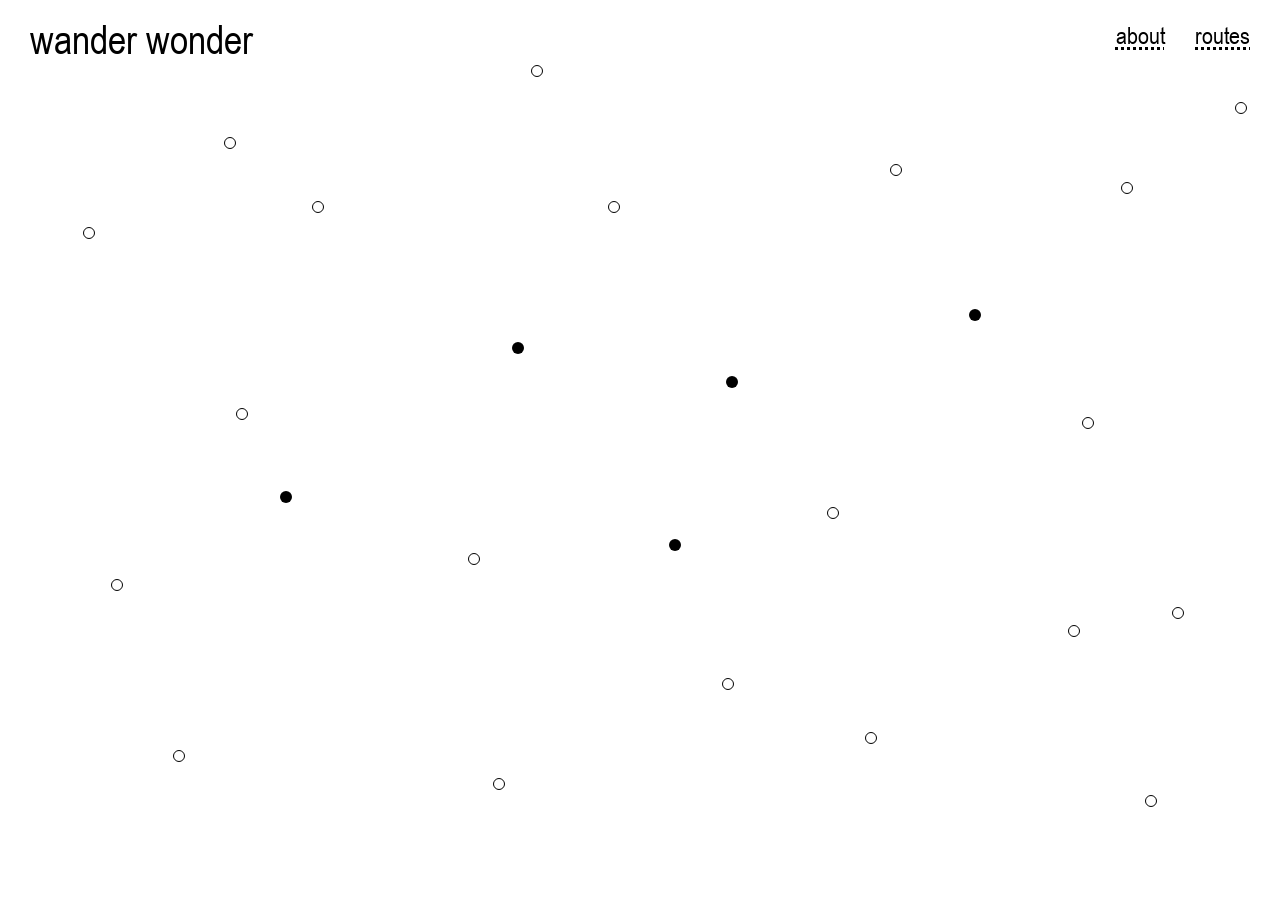
==== index.html @ cc6c12e2 "Rename to index.html" ====
<!DOCTYPE html>
<html lang="en">
<head>
  <meta charset="UTF-8">
  <link rel="preload" href="assets/Arial Narrow.ttf" as="font" type="font/ttf" crossorigin>
  <meta name="viewport" content="width=device-width, initial-scale=1.0">
  <title>wander wonder</title>
  <link rel="stylesheet" href="css/style.css">
</head>
<body class="page-home">
  <canvas id="draw-canvas" aria-hidden="true"></canvas>

  <div class="page page--home">
    <aside class="col-left">
      <div class="col-header col-left-header">
        <a href="home.html" class="logo">wander wonder</a>
      </div>
    </aside>

    <div class="col-center-panel page-home__spacer" aria-hidden="true"></div>

    <aside class="col-right">
      <nav class="col-header top-nav">
        <a href="about.html" class="link-dotted">about</a>
        <a href="routes.html" class="link-dotted">routes</a>
      </nav>
    </aside>
  </div>

  <div class="page-content" id="page-content">
    <main class="canvas" aria-hidden="true">
      <!-- solid dots (left → right) -->
      <span class="dot dot--solid dot--trigger" data-caption="0" data-href="Rietveld/overview_Rietveld.html" style="left: 22.4%; top: 55.2%;">
        <img
          class="dot-preview"
          src="assets/Rietveld/rietveld_07.jpg"
          alt=""
        >
      </span>
      <span class="dot dot--solid dot--trigger" data-caption="1" data-href="EKA/Overview_EKA.html" style="left: 40.5%; top: 38.7%;">
        <img
          class="dot-preview"
          src="assets/EKA/EKA_ARCHIL0007.jpg"
          alt=""
        >
      </span>
      <span class="dot dot--solid dot--trigger" data-caption="2" data-href="Basel/overview_Basel.html" style="left: 52.6%; top: 60.7%;">
        <img
          class="dot-preview"
          src="assets/Basel/Basel_09.jpg"
          alt=""
          style="max-width: 230px;"
        >
      </span>
      <span class="dot dot--solid dot--trigger" data-caption="3" data-href="UMPRUM/overview_UMPRUM.html" style="left: 57.1%; top: 42.6%;">
        <img
          class="dot-preview"
          src="assets/UMPRUM x HEAD GENEVA/From students/IMG_2213.jpeg"
          alt=""
        >
      </span>
      <span class="dot dot--solid dot--trigger" data-caption="4" data-href="DAI/overview_DAI.html" style="left: 76.1%; top: 35.1%;">
        <img
          class="dot-preview"
          src="assets/DAI/zhuang/DAI_02.jpeg"
          alt=""
        >
      </span>

      <div class="dot-captions" aria-hidden="true">
        <p class="dot-caption" hidden>
          Amsterdam to Cà de Monti<br>
          Gerrit Rietveld Academie
        </p>
        <p class="dot-caption" hidden>
          Tallinn to Berlin/Lisbon<br>
          Estonian Academy of Arts
        </p>
        <p class="dot-caption" hidden>
          Basel to Museums<br>
          FHNW Academy of Arts and Design
        </p>
        <p class="dot-caption" hidden>
          Prague / Genéve to Mount Sněžka / River Saône<br>
          UMPRUM Prague, HEAD Geneva
        </p>
        <p class="dot-caption" hidden>
          Nowhere to Somewhere<br>
          Dutch Art Institute
        </p>
      </div>

      <!-- hollow dots -->
      <span class="dot dot--hollow" style="left: 42%; top: 8%;"></span>
      <span class="dot dot--hollow" style="left: 97%; top: 12%;"></span>
      <span class="dot dot--hollow" style="left: 7%; top: 26%;"></span>
      <span class="dot dot--hollow" style="left: 18%; top: 16%;"></span>
      <span class="dot dot--hollow" style="left: 25%; top: 23%;"></span>
      <span class="dot dot--hollow" style="left: 19%; top: 46%;"></span>
      <span class="dot dot--hollow" style="left: 9%; top: 65%;"></span>
      <span class="dot dot--hollow" style="left: 14%; top: 84%;"></span>
      <span class="dot dot--hollow" style="left: 48%; top: 23%;"></span>
      <span class="dot dot--hollow" style="left: 37%; top: 62%;"></span>
      <span class="dot dot--hollow" style="left: 39%; top: 87%;"></span>
      <span class="dot dot--hollow" style="left: 70%; top: 19%;"></span>
      <span class="dot dot--hollow" style="left: 65%; top: 57%;"></span>
      <span class="dot dot--hollow" style="left: 57%; top: 76%;"></span>
      <span class="dot dot--hollow" style="left: 68%; top: 82%;"></span>
      <span class="dot dot--hollow" style="left: 88%; top: 21%;"></span>
      <span class="dot dot--hollow" style="left: 85%; top: 47%;"></span>
      <span class="dot dot--hollow" style="left: 84%; top: 70%;"></span>
      <span class="dot dot--hollow" style="left: 92%; top: 68%;"></span>
      <span class="dot dot--hollow" style="left: 90%; top: 89%;"></span>
    </main>
  </div>

  <script src="js/cursor-draw.js"></script>
  <script src="js/navigation.js"></script>
  <script src="js/dots.js"></script>
  <script src="js/routes.js"></script>
</body>
</html>
---- css/style.css ----
@font-face {
  font-family: "Arial Narrow";
  src: url("../assets/Arial Narrow.ttf") format("truetype");
  font-weight: 400;
  font-style: normal;
  font-display: swap;
}

*,
*::before,
*::after {
  box-sizing: border-box;
}

:root {
  /* 1920 = 45 + 315 + 89 + 40 + 658 + 40 + 658 + 45 */
  --layout-margin: 45;
  --layout-margin-top: 30;
  --layout-col-1: 315;
  --layout-col-1-spacer: 89;
  --layout-col-2: 660;
  --layout-col-3: 660;
  --layout-gutter: 40;
  --layout-total: 1920;
  --layout-grid: 315fr 89fr 658fr 658fr;
  --space-top: calc(var(--layout-margin-top) / var(--layout-total) * 100vw);
  --space-header-body: calc(var(--layout-gutter) / var(--layout-total) * 100vw);
  --space-bottom: calc(var(--layout-margin) / var(--layout-total) * 100vw);
  --font: "Arial Narrow", Arial, sans-serif;
  --text: #000;
  --bg: #fff;

  /* Type scale */
  --type-logo: 30pt;
  --type-sub-title: 22pt;
  --type-nav: 18pt;
  --type-body: 12.25pt;
  --type-footnote: 10pt;
  --type-interview-info: 11pt;
  --type-meta: 12pt;
  --type-arrow: 23pt;
  --meta-block-height: 120px;
  --col-header-zone: calc(
    var(--space-top) + var(--meta-block-height) + var(--space-header-body)
  );
  --arrow-zone: 2.5rem;
  --meta-tab-gap: 1rem;
  --line-body: 1.3;
  --line-meta: 1.3;
  --line-interview-info: 1.15;
  --scroll-fade-size: 3.5rem;
}

html,
body {
  height: 100%;
  margin: 0;
}

body {
  font-family: var(--font);
  font-size: var(--type-body);
  font-weight: 400;
  font-style: normal;
  line-height: var(--line-body);
  letter-spacing: var(--tracking-tight);
  color: var(--text);
  background: var(--bg);
  -webkit-font-smoothing: antialiased;
}

* {
  scrollbar-width: none;
  -ms-overflow-style: none;
}

*::-webkit-scrollbar {
  display: none;
  width: 0;
  height: 0;
}

#draw-canvas {
  position: fixed;
  top: 0;
  left: 0;
  width: 100%;
  height: 100%;
  z-index: 10;
  pointer-events: none;
  mix-blend-mode: multiply;
  view-transition-name: ww-canvas;
}

strong,
b,
h1,
h2,
h3 {
  font-weight: 400;
}

a {
  color: inherit;
}

.link-dotted {
  text-decoration: underline dotted;
  text-underline-offset: 2.5px;
  text-decoration-thickness: 2.5px;
}

a.link-dotted:hover,
.route__link:hover .link-dotted {
  text-decoration-style: solid;
}

.page {
  display: grid;
  position: relative;
  z-index: 2;
  grid-template-columns: var(--layout-grid);
  column-gap: calc(var(--layout-gutter) / var(--layout-total) * 100%);
  padding-inline: calc(var(--layout-margin) / var(--layout-total) * 100%);
  grid-template-rows: 1fr;
  min-height: 100vh;
  height: 100vh;
  overflow: hidden;
  isolation: isolate;
}

/* —— Shared column header (fixed; same height in all columns) —— */
.col-header {
  flex-shrink: 0;
  box-sizing: border-box;
  height: var(--col-header-zone);
  min-height: var(--col-header-zone);
  padding-top: var(--space-top);
  padding-bottom: var(--space-header-body);
  background: var(--bg);
}

/* —— Left column (fixed nav) —— */
.col-left {
  grid-column: 1;
  display: flex;
  flex-direction: column;
  min-width: 0;
  min-height: 0;
  overflow: hidden;
}

.col-left-header {
  display: flex;
  flex-direction: column;
  justify-content: flex-start;
  flex-shrink: 0;
}

.col-left-body {
  flex: 1;
  min-height: 0;
  display: flex;
  flex-direction: column;
  overflow-y: auto;
  padding-bottom: calc(var(--space-bottom) + var(--arrow-zone));
}

.logo {
  font-size: var(--type-logo);
  font-weight: 400;
  letter-spacing: var(--tracking-tight);
  line-height: 1;
  text-decoration: none;
  margin: 0;
  white-space: nowrap;
}

.sub-title {
  font-size: var(--type-sub-title);
  font-weight: 400;
  line-height: 1;
  letter-spacing: var(--tracking-tight);
}

.route-title {
  margin: 0 0 0.6rem;
}

.route-intro {
  font-size: var(--type-meta);
  line-height: var(--line-meta);
  margin: 0 0 0.4rem;
  display: inline-block;
  max-width: 100%;
  align-self: flex-start;
  vertical-align: top;
}

.route-intro::after {
  content: "";
  display: block;
  width: 100%;
  margin-top: 0.3rem;
  height: calc(2.5px + 2.5px);
  pointer-events: none;
  user-select: none;
  background-image: radial-gradient(circle, var(--text) 1.25px, transparent 1.26px);
  background-size: 5px 2.5px;
  background-repeat: repeat-x;
  background-position: 0 2.5px;
}

.route-meta {
  font-size: var(--type-meta);
  line-height: var(--line-meta);
  margin-bottom: 1rem;
}

.route-meta p {
  margin: 0;
}

.conversations-heading {
  margin: 2rem 0 0.6rem;
}

.conversations-list {
  list-style: none;
  margin: 0;
  padding: 0;
}

.conversations-item {
  position: relative;
  padding-left: 2.7rem;
  margin-bottom: 0.6rem;
}

.conversations-marker {
  position: absolute;
  left: 0;
  top: 0.7em;
  width: 12px;
  height: 12px;
  border-radius: 50%;
  border: 1px solid var(--text);
  background: var(--bg);
  box-sizing: border-box;
  text-decoration: none;
}

.conversations-item.is-active .conversations-marker {
  background: var(--text);
  border-color: var(--text);
}

.conversations-item a:not(.conversations-marker) {
  font-size: var(--type-nav);
}

.conversations-desc {
  font-size: var(--type-meta);
  margin: 0.35rem 0 0;
  max-width: 14rem;
  line-height: var(--line-meta);
}

.conversations-desc + .conversations-desc {
  margin-top: 0.05rem;
}

.page-arrows {
  position: fixed;
  bottom: var(--space-bottom);
  left: 0;
  width: 100%;
  display: grid;
  grid-template-columns: var(--layout-grid);
  column-gap: calc(var(--layout-gutter) / var(--layout-total) * 100%);
  padding-inline: calc(var(--layout-margin) / var(--layout-total) * 100%);
  box-sizing: border-box;
  z-index: 15;
  pointer-events: none;
}

.page-arrows__left {
  grid-column: 1;
  justify-self: start;
  pointer-events: auto;
}

.page-arrows__right {
  grid-column: 4;
  justify-self: end;
  pointer-events: auto;
}

.nav-arrow {
  font-size: var(--type-arrow);
  line-height: 1;
  text-decoration: none;
}

/* —— Center column (scrollable) —— */
.col-center-panel {
  grid-column: 3;
  display: flex;
  flex-direction: column;
  min-width: 0;
  min-height: 0;
  overflow: hidden;
  background: var(--bg);
}

.col-center-header {
  padding-inline: 0;
}

.col-center-header[aria-hidden="true"] {
  visibility: hidden;
}

.col-center-scroll {
  flex: 1;
  min-height: 0;
  overflow-y: auto;
  overflow-x: hidden;
  padding-bottom: var(--space-bottom);
}

.footnote {
  font-size: var(--type-footnote);
  line-height: 1.3;
  font-weight: 400;
  letter-spacing: 0.005em;
}

.interview-info {
  display: grid;
  grid-template-columns: max-content max-content;
  column-gap: var(--meta-tab-gap);
  row-gap: 0;
  margin: 8px 0 0;
  padding: 0;
  width: max-content;
  min-height: var(--meta-block-height);
  align-content: start;
  font-size: var(--type-interview-info);
  line-height: var(--line-interview-info);
  font-weight: 400;
  letter-spacing: 0.005em;
  //opacity: 0.5;
}

.interview-info__row {
  display: contents;
}

.interview-info dt,
.interview-info dd {
  margin: 0;
  font-weight: 400;
}

.interview-info dt {
  white-space: nowrap;
}

.interview-info dd {
  white-space: nowrap;
}

.interview-meta {
  display: grid;
  grid-template-columns: max-content max-content;
  column-gap: var(--meta-tab-gap);
  row-gap: 0;
  margin: 0;
  padding: 0;
  width: max-content;
  min-height: var(--meta-block-height);
  align-content: start;
  margin: 8px 0 0 0;
}

.interview-meta__row {
  display: contents;
}

.interview-meta dt,
.interview-meta dd {
  margin: 0;
  font-weight: 400;
}

.interview-meta dt {
  white-space: nowrap;
}

.interview-meta dd {
  white-space: nowrap;
}

.col-center {
  z-index: 0;
  padding: 0;
}

.transcript {
  max-width: 100%;
  font-size: var(--type-body);
  line-height: var(--line-body);
}

.transcript p {
  margin: 0 0 1rem;
}

.transcript .question {
  font-style: italic;
  margin-bottom: 0.5rem;
  margin-left: 4.5rem
}

.transcript .answer {
  margin-bottom: 1.5rem;
}

.transcript .answer:has(+ .answer-continue) {
  margin-bottom: 0;
}

.transcript .answer-continue {
  margin: 0 0 1.5rem;
  text-indent: 4.5rem;
}

.transcript .answer-continue:has(+ .answer-continue) {
  margin-bottom: 0;
}

.transcript .speaker {
  font-style: normal;
  font-weight: 400;
  margin-right: 3.4rem;
}

.route-meta .location {
  display: inline-block; 
  width: 2.5rem;
  font-weight: 400;
  font-style: normal;
}

/* —— Right column (scrollable) —— */
.col-right {
  grid-column: 4;
  display: flex;
  flex-direction: column;
  min-width: 0;
  min-height: 0;
  overflow: hidden;
  background: var(--bg);
  position: relative;
}

.col-right-scroll {
  flex: 1;
  min-height: 0;
  overflow-y: auto;
  overflow-x: hidden;
  display: flex;
  flex-direction: column;
  padding-bottom: calc(var(--space-bottom) + var(--arrow-zone));
}

.col-center-scroll::before {
  content: "";
  display: block;
  position: sticky;
  top: 0;
  z-index: 2;
  height: var(--scroll-fade-size);
  margin-bottom: calc(-1 * var(--scroll-fade-size));
  background: linear-gradient(to bottom, var(--bg) 0%, rgb(255 255 255 / 0) 100%);
  pointer-events: none;
  flex-shrink: 0;
  opacity: 0;
  transition: opacity 0.25s ease;
}

.col-center-scroll.is-scrolled::before {
  opacity: 1;
}

.top-nav {
  display: flex;
  justify-content: flex-end;
  align-items: flex-start;
  gap: 1.9rem;
  font-size: var(--type-nav);
  padding-inline: 0;
  margin: 0;
}

.gallery-scroll {
  flex: 1;
  display: flex;
  flex-direction: column;
  align-items: flex-end;
  gap: 0.75rem;
  padding-bottom: 1rem;
  width: 100%;
}

.gallery-item {
  flex-shrink: 0;
  margin: 0;
  width: 25%;
  max-width: 200px;
  display: flex;
  flex-direction: column;
  align-items: flex-end;
  transition: width 0.28s ease, max-width 0.28s ease;
}

.gallery-item--portrait {
  width: 130px;
  max-width: 130px;
}

.gallery-item--portrait.is-expanded {
  width: 280px;
  max-width: 280px;
}

.gallery-item img {
  display: block;
  width: 100%;
  height: auto;
  object-fit: contain;
  cursor: pointer;
  vertical-align: middle;
}

.gallery-credit {
  width: 100%;
  margin: 0;
  padding: 0;
  font-size: var(--type-footnote);
  line-height: 1.3;
  font-weight: 400;
  letter-spacing: 0.005em;
  text-align: right;
  opacity: 0;
  visibility: hidden;
  max-height: 0;
  overflow: hidden;
  transition:
    opacity 0.4s ease,
    max-height 0.4s ease,
    padding 0.4s ease,
    visibility 0.4s ease;
}

.gallery-item:not(.gallery-item--portrait).is-expanded {
  width: 100%;
  max-width: 100%;
}

.gallery-item.is-expanded .gallery-credit {
  opacity: 1;
  visibility: visible;
  max-height: 3em;
  padding-top: 0.35rem;
}

/* —— About page —— */
.page-about #draw-canvas {
  z-index: 8;
}

.page-about .page-content {
  position: fixed;
  inset: 0;
  z-index: 1;
  pointer-events: none;
}

.page--about {
  position: relative;
  z-index: 10;
  grid-template-columns: var(--layout-grid);
  background: transparent;
  isolation: auto;
}

.page--about .col-left,
.page--about .col-center-panel,
.page--about .col-right {
  pointer-events: auto;
  background: transparent;
}

.page--about .col-header {
  background: transparent;
}

.page--about .route-meta:has(+ .route-intro) {
  margin-bottom: 0.4rem;
}

.page--about .route-meta + .route-intro::before {
  content: "";
  display: block;
  width: 100%;
  margin-bottom: 0.3rem;
  height: calc(2.5px + 2.5px);
  pointer-events: none;
  user-select: none;
  background-image: radial-gradient(circle, var(--text) 1.25px, transparent 1.26px);
  background-size: 5px 2.5px;
  background-repeat: repeat-x;
  background-position: 0 2.5px;
}

.page--about .route-meta + .route-intro::after {
  display: none;
}

.page--about .transcript {
  font-size: var(--type-nav);
  line-height: var(--line-body);
}

.page--about .transcript p {
  margin: 0;
}

.page--about .transcript p + p {
  text-indent: 4.5rem;
}

/* —— Overview page (pre-index) —— */
body.page-overview a,
body.page-overview .nav-arrow {
  cursor: pointer;
}

body.page-overview.is-dragging-image {
  cursor: grabbing;
}

body.page-overview.is-dragging-image a,
body.page-overview.is-dragging-image .nav-arrow {
  cursor: grabbing;
}

.page--overview {
  grid-template-columns: 315fr 89fr 1360fr;
}

.page--overview .col-left,
.page--overview .col-header,
.page--overview .overview-main,
.page--overview .page-arrows .nav-arrow {
  background: transparent;
}

.page--overview .col-left,
.page--overview .overview-main {
  pointer-events: none;
}

.page--overview a,
.page--overview .nav-arrow {
  pointer-events: auto;
}

.page--overview .page-arrows {
  grid-template-columns: var(--layout-grid);
}

.page--overview .page-arrows__right {
  grid-column: 4;
}

.page--overview {
  isolation: auto;
}

.overview-images-layer {
  position: fixed;
  inset: 0;
  z-index: 1;
  pointer-events: none;
  overflow: visible;
}

.page--overview > :not(.overview-images-layer):not(.page-arrows) {
  position: relative;
  z-index: 5;
}

.page--overview > .page-arrows {
  position: fixed;
  z-index: 15;
}

.overview-placed-img {
  position: absolute;
  height: auto;
  pointer-events: auto;
  user-select: none;
  touch-action: none;
  transform: translate(-50%, -50%);
  cursor: grab;
}

.overview-placed-img.is-dragging {
  cursor: grabbing;
}

.overview-main {
  grid-column: 3;
  display: flex;
  flex-direction: column;
  min-width: 0;
  min-height: 0;
  overflow: hidden;
}

.overview-top-nav {
  padding-inline: 0;
}

.overview-stage {
  flex: 1;
  display: flex;
  align-items: flex-start;
  justify-content: center;
  padding-top: calc(var(--meta-block-height) + 2.25rem);
  min-height: 0;
  cursor: default;
}

.overview-prompt {
  margin: 0;
  font-size: var(--type-sub-title);
  font-style: italic;
  line-height: 1;
  color: var(--text);
  pointer-events: none;
}

.page-overview #draw-canvas {
  z-index: 20;
}

/* —— Home page —— */
.page-home #draw-canvas {
  z-index: 8;
}

.page--home {
  position: fixed;
  top: 0;
  left: 0;
  width: 100%;
  z-index: 10;
  pointer-events: none;
  height: auto;
  min-height: 0;
  overflow: visible;
  background: transparent;
  isolation: auto;
}

.page--home .col-left,
.page--home .col-right,
.page--home .col-center-panel {
  pointer-events: auto;
  background: transparent;
  overflow: visible;
}

.page--home .col-header {
  background: transparent;
}

.page--home .page-home__spacer {
  min-height: 0;
  height: var(--col-header-zone);
  pointer-events: none;
}

.page-home .page-content {
  position: fixed;
  inset: 0;
  z-index: 1;
  pointer-events: none;
}

.page-home .canvas {
  z-index: 1;
}

.page-home .dot--trigger {
  pointer-events: auto;
}

/* —— Routes page —— */
body.page-routes {
  margin: 0;
  overflow: hidden;
  background: transparent;
}

.page-routes #draw-canvas {
  z-index: 3;
}

.routes-backdrop {
  position: fixed;
  inset: 0;
  width: 100%;
  height: 100%;
  border: 0;
  z-index: 0;
  pointer-events: none;
}

.routes-overlay {
  position: fixed;
  inset: 0;
  z-index: 1;
  background: rgba(255, 255, 255, 0.92);
  overflow: auto;
}

.page--routes {
  position: relative;
  z-index: 2;
  pointer-events: none;
  min-height: 100vh;
  height: auto;
  overflow: visible;
  background: transparent;
  grid-template-rows: var(--col-header-zone) 1fr;
}

.page--routes .col-left,
.page--routes .col-right,
.page--routes .col-center-panel {
  grid-row: 1;
  pointer-events: auto;
  background: transparent;
  overflow: visible;
}

.page--routes .col-header {
  background: transparent;
}

.page--routes .col-center-panel {
  pointer-events: none;
}

.routes-stage {
  grid-column: 1 / -1;
  grid-row: 2;
  position: relative;
  min-height: calc(100vh - var(--col-header-zone));
  padding-bottom: calc(var(--space-bottom) + var(--arrow-zone));
  pointer-events: auto;
}

.routes-list {
  position: relative;
  list-style: none;
  margin: 0;
  padding: 0;
  width: 100%;
  min-height: 38rem;
  --route-step-x: calc(190 / var(--layout-total) * 100vw);
  --route-step-y: calc(74 / var(--layout-total) * 100vw);
}

.route {
  position: absolute;
  left: 0;
  top: 0;
  white-space: nowrap;
}

.route:nth-child(1) {
  transform: translate(0, 0);
}

.route:nth-child(2) {
  transform: translate(var(--route-step-x), var(--route-step-y));
}

.route:nth-child(3) {
  transform: translate(calc(var(--route-step-x) * 2), calc(var(--route-step-y) * 2));
}

.route:nth-child(4) {
  transform: translate(calc(var(--route-step-x) * 3), calc(var(--route-step-y) * 3));
}

.route:nth-child(5) {
  transform: translate(calc(var(--route-step-x) * 4), calc(var(--route-step-y) * 4));
}

.route__link {
  display: flex;
  align-items: flex-start;
  gap: 14px;
  color: inherit;
  text-decoration: none;
}

.route__bullet {
  width: 12px;
  height: 12px;
  border-radius: 50%;
  background-color: var(--text);
  flex-shrink: 0;
  margin-top: 0.35em;
}

.route__text {
  display: block;
}

.route__title {
  display: inline;
  font-size: 13pt;
  line-height: 1;
}

.route__school {
  display: block;
  font-size: 13pt;
  line-height: var(--line-meta);
  margin-top: 0.15rem;
}

.canvas {
  position: fixed;
  inset: 0;
  z-index: 0;
  pointer-events: none;
}

.dot {
  position: absolute;
  width: 12px;
  height: 12px;
  border-radius: 50%;
  transform: translate(-50%, -50%);
  will-change: left, top;
}

.dot--solid {
  background-color: var(--text);
}

.dot--trigger {
  pointer-events: auto;
  cursor: pointer;
  z-index: 1;
}

.dot--trigger:hover {
  z-index: 3;
  background-color: transparent;
}

.dot-preview {
  position: absolute;
  left: 50%;
  top: 50%;
  max-width: 250px;
  width: auto;
  height: auto;
  transform: translate(-50%, -50%);
  display: none;
  pointer-events: none;
  transition: none;
}

.dot--trigger:hover .dot-preview {
  display: block;
}

.dot-captions {
  position: fixed;
  inset: 0;
  z-index: 2;
  pointer-events: none;
}

.dot-caption {
  position: fixed;
  margin: 0;
  font-size: 16px;
  line-height: 1.3;
  color: var(--text);
  background: none;
  max-width: min(420px, 85vw);
}

.dot--hollow {
  background-color: transparent;
  border: 1px solid var(--text);
}

@media (max-width: 900px) {
  .page--overview {
    grid-template-columns: 1fr;
    grid-template-rows: auto 1fr;
    height: 100vh;
  }

  .page--overview {
    grid-column: 1;
    grid-row: 2;
    min-height: 50vh;
  }

  .page--overview .page-arrows {
    grid-template-columns: 1fr 1fr;
  }

  .page--overview .page-arrows__right {
    grid-column: 2;
  }

  .page {
    grid-template-columns: 1fr;
    grid-template-rows: auto auto auto;
    column-gap: 0;
    padding-inline: 1rem;
    height: auto;
    min-height: 100vh;
    overflow: visible;
  }

  .col-left,
  .col-center-panel,
  .col-right {
    grid-column: 1;
  }

  .col-left {
    overflow: visible;
  }

  .col-center-panel {
    min-height: 50vh;
  }

  .col-right {
    min-height: 40vh;
  }

  .gallery-scroll {
    flex-direction: row;
    flex-wrap: wrap;
    justify-content: flex-start;
    align-items: flex-start;
  }

  .gallery-item:not(.gallery-item--portrait).is-expanded {
    width: 100%;
    max-width: 100%;
  }

  .gallery-item--portrait.is-expanded {
    width: 280px;
    max-width: 280px;
  }

  .page-arrows {
    position: fixed;
    grid-template-columns: 1fr 1fr;
    padding-inline: 1rem;
  }

  .page-arrows__left {
    grid-column: 1;
  }

  .page-arrows__right {
    grid-column: 2;
  }
}

::view-transition-old(ww-canvas),
::view-transition-new(ww-canvas) {
  animation: none;
}

::view-transition-old(root),
::view-transition-new(root) {
  animation-duration: 0.28s;
  animation-timing-function: ease;
}
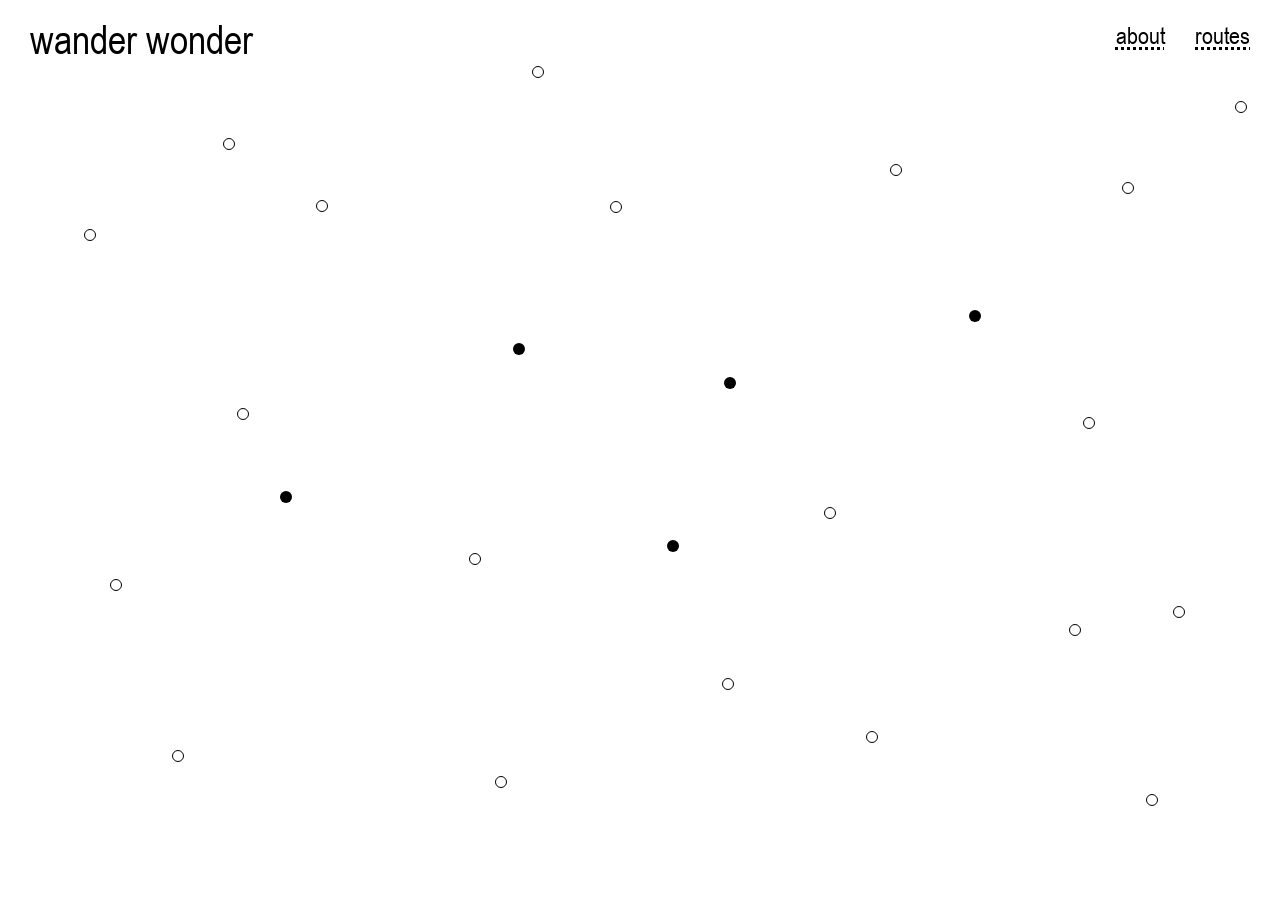
==== commit 70afa025: "content updates and general clean up" ====
--- a/index.html
+++ b/index.html
@@ -13,7 +13,7 @@
   <div class="page page--home">
     <aside class="col-left">
       <div class="col-header col-left-header">
-        <a href="home.html" class="logo">wander wonder</a>
+        <a href="index.html" class="logo">wander wonder</a>
       </div>
     </aside>
 
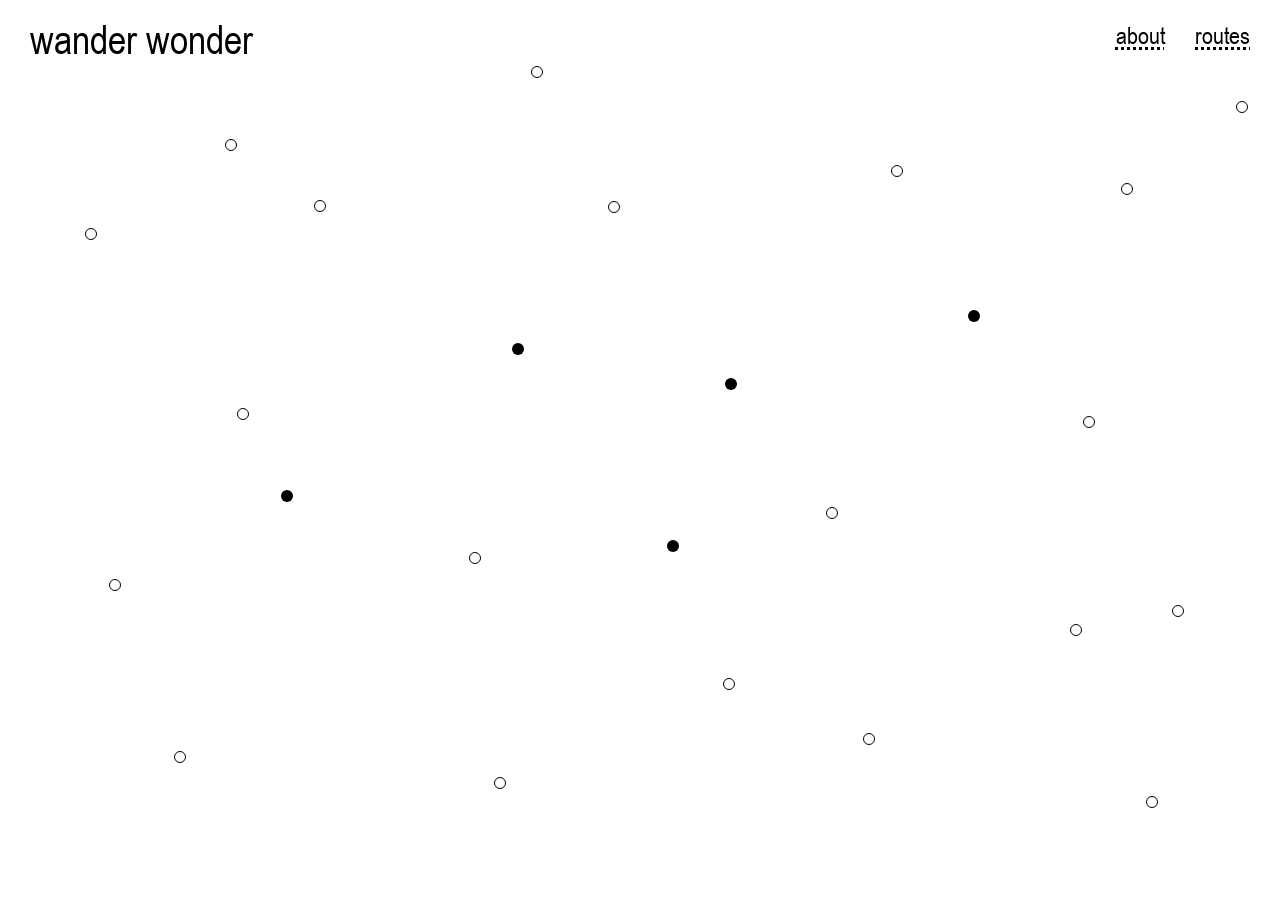
==== commit a9b52453: "Fix homepage logo link with absolute URLs and full reload. Stop reusing the header across SPA naviga" ====
--- a/index.html
+++ b/index.html
@@ -13,7 +13,7 @@
   <div class="page page--home">
     <aside class="col-left">
       <div class="col-header col-left-header">
-        <a href="index.html" class="logo">wander wonder</a>
+        <a href="/wanderwonder/index.html" class="logo">wander wonder</a>
       </div>
     </aside>
 
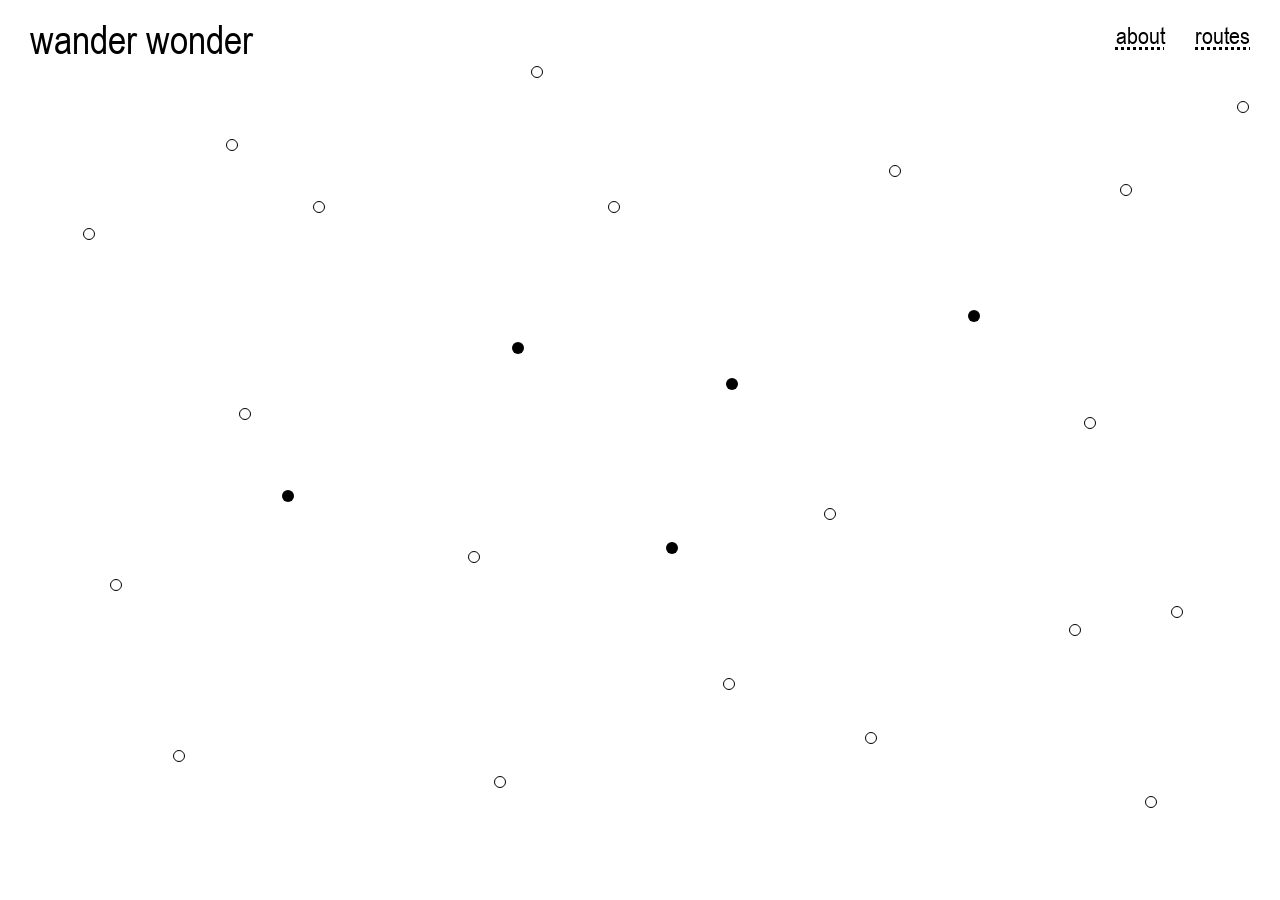
==== commit e914a552: "Show overview images progressively and prefetch on hover. Display each photo as soon as it loads ins" ====
--- a/index.html
+++ b/index.html
@@ -115,6 +115,7 @@
   </div>
 
   <script src="js/cursor-draw.js"></script>
+  <script src="js/overview-images.js"></script>
   <script src="js/navigation.js"></script>
   <script src="js/dots.js"></script>
   <script src="js/routes.js"></script>
--- a/css/style.css
+++ b/css/style.css
@@ -155,6 +155,9 @@
   flex-direction: column;
   justify-content: flex-start;
   flex-shrink: 0;
+  position: relative;
+  z-index: 30;
+  pointer-events: auto;
 }
 
 .col-left-body {
@@ -174,6 +177,10 @@
   text-decoration: none;
   margin: 0;
   white-space: nowrap;
+  position: relative;
+  z-index: 30;
+  pointer-events: auto;
+  cursor: pointer;
 }
 
 .sub-title {
@@ -673,8 +680,20 @@
   pointer-events: none;
 }
 
+.page--overview .col-left-header {
+  position: relative;
+  z-index: 25;
+  pointer-events: auto;
+}
+
 .page--overview a,
 .page--overview .nav-arrow {
+  pointer-events: auto;
+}
+
+.page--overview .logo {
+  position: relative;
+  z-index: 26;
   pointer-events: auto;
 }
 
@@ -716,6 +735,12 @@
   touch-action: none;
   transform: translate(-50%, -50%);
   cursor: grab;
+  opacity: 0;
+  transition: opacity 0.2s ease;
+}
+
+.overview-placed-img.is-visible {
+  opacity: 1;
 }
 
 .overview-placed-img.is-dragging {
